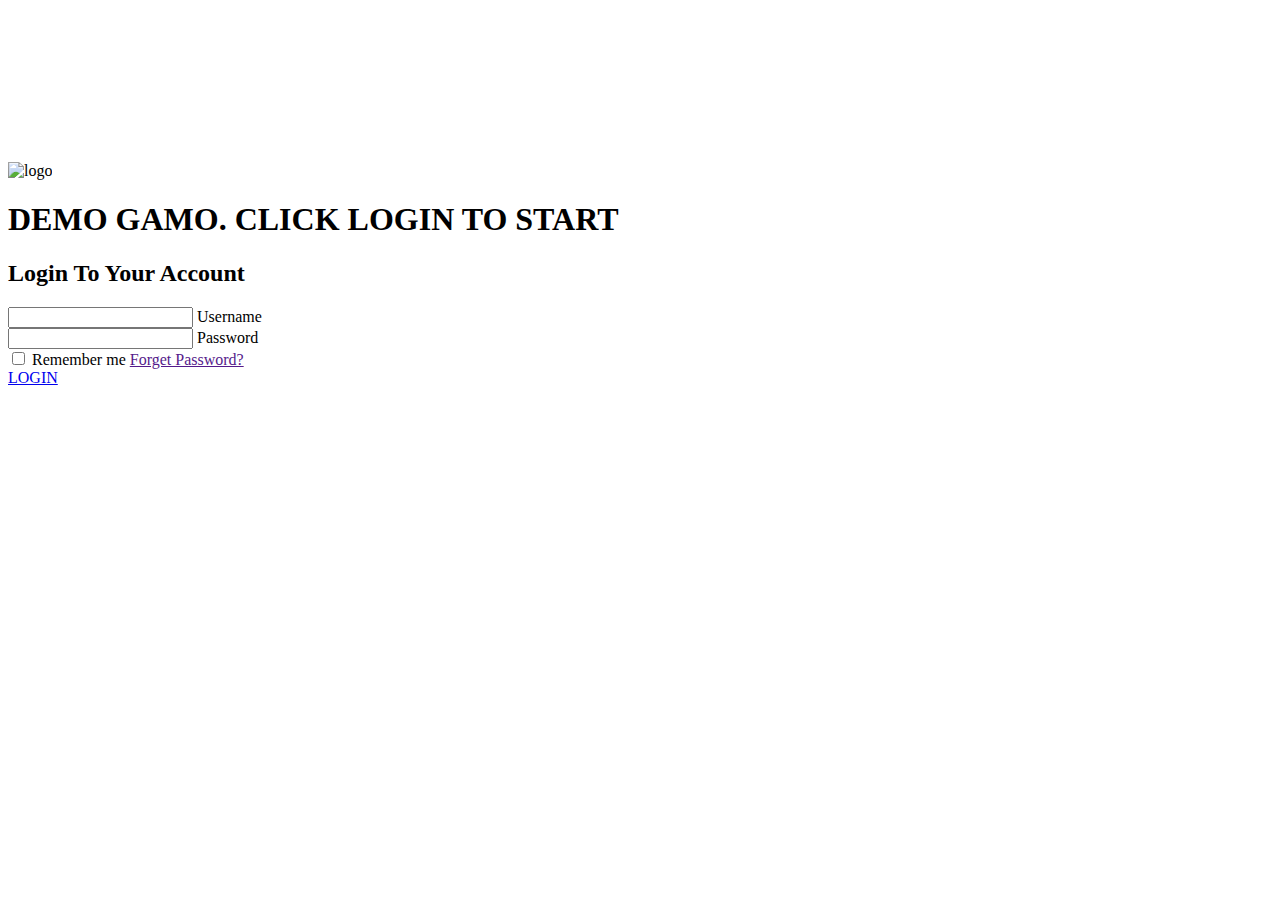
==== index.html @ 810c9fcd "ind" ====
<!DOCTYPE HTML>

<html>
	<head>
		<title>Login page</title>
		<meta charset="utf-8" />
		<meta name="viewport" content="width=device-width, initial-scale=1, user-scalable=no" />
		<meta name="description" content="" />
		<meta name="keywords" content="" />
		<link rel="stylesheet" href="./css/main.css" />
	</head>
	<body>

	
	<div id="login-wrapper">
		<video autoplay muted loop id="myVideo">
			<div class="overlay"></div>
			<source src="world-attack.mp4"  type="video/mp4">
			Your browser does not support HTML5 video.
		</video>
		
		<div class="login-page">
			

			<div class="div">
				<img class="top-logo" src="img/hacker_logo.png" alt="logo"></a>
			
				<h1>DEMO GAMO. CLICK LOGIN TO START</h1>
			</div>

	
			<div class="login-box">
				<h2>Login To Your Account</h2>
				<form>
					<div class="user-box">
					<input type="text" name="" required="">
					<label class="login-label">Username</label>
					</div>
					<div class="user-box">
					<input type="password" name="" required="">
					<label class="login-label">Password</label>
					</div>
	
					<div class="label-form">
						<input type="checkbox" name="" value="remember me" id="check-box">
						<label for="check-box">Remember me</label>

						<a href="" class="forget-pass">Forget Password?</a>
					</div>
					
					<div>
						<a href="country.html" class="main-loign-btn">
							<span></span>
							<span></span>
							<span></span>
							<span></span>
							LOGIN
						</a>
					</div>
					
					
				</form>
			</div><!-- login box -->


		
		</div><!-- login page -->
	</div>




	</body>
</html>
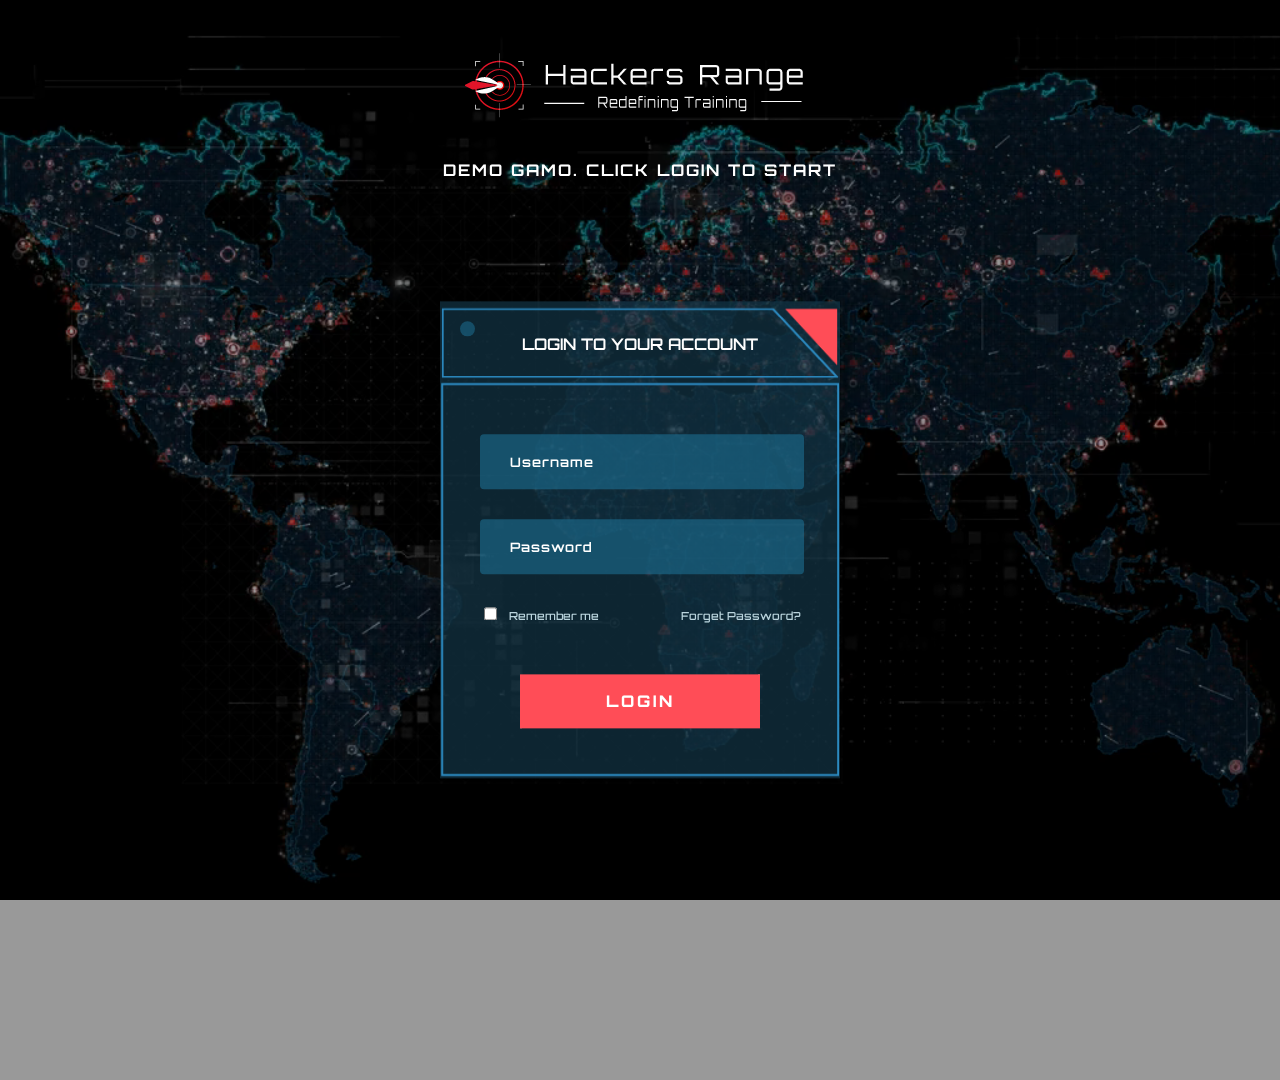
==== commit 4b9b10ad: "files" ====
--- a/index.html
+++ b/index.html
@@ -12,10 +12,10 @@
 	<body>
 
 	
-	<div id="login-wrapper">
+	<div id="login-wrapper" style="background-color:rgb(0,0,0, 0.4)">
 		<video autoplay muted loop id="myVideo">
 			<div class="overlay"></div>
-			<source src="world-attack.mp4"  type="video/mp4">
+			<source src="world_cyber_attack.mp4"  type="video/mp4">
 			Your browser does not support HTML5 video.
 		</video>
 		
--- a/css/main.css
+++ b/css/main.css
@@ -0,0 +1,3780 @@
+
+/* Import Google Font Orbitron*/
+@import url('https://fonts.googleapis.com/css2?family=Orbitron:wght@400;500;600;700;800;900&display=swap');
+
+
+/*
+	CSS File for Html Game
+*/
+
+
+	html, body {
+		min-height: 100%;
+		margin: 0;
+		padding: 0px;
+		width: 100%;
+		
+	
+	}
+
+
+	#wrapper{
+		width: 100%;
+		max-width: 100%;
+		padding: 0;
+		margin: 0;
+		background: linear-gradient( #133546, #00051a);
+
+		padding-top: 45px;
+	}
+
+	.box-container{
+		width: 90%;
+		display: block;
+		margin-left: auto;
+		margin-right: auto;
+		
+	}
+
+
+/* ======= PROFILE HEADER ==============  */
+
+	.top-profile-header{
+		display: flex;
+		flex-direction: row;
+		flex-wrap: wrap;
+		width: 100%;	
+		background: url(../img/profile-header-bck.png) no-repeat;
+		height: 200px;
+		background-size:100% 100%;
+		padding-top: 50px;
+	}
+
+	.columns-profile{
+		flex: 25%;
+	}
+
+	.profile-avatar{
+		background: url(../img/avatar-border.png) no-repeat;
+		width: 118px;
+		height: 118px;
+		display: block;
+		position: relative;
+		margin-left: auto;
+		margin-right: auto;
+	}
+
+	.profile-avatar .player_avatar{
+		left: 50%;
+		transform: translate(-50%,0);
+		position: absolute;
+		z-index: 999;
+		top: 25px;
+	}
+
+	.player-info-top .player_name{
+		font-size: 21px;
+		text-transform: uppercase;
+		color: #fff;
+		font-weight: 700;
+		letter-spacing: 1px;
+		font-family: 'Orbitron', sans-serif;
+		margin-bottom: 5px;
+	}
+
+	.player-info-top .player_organization{
+		font-size: 14px;
+		color: #fff;
+		font-weight: 600;
+		font-family: 'Orbitron', sans-serif;
+		margin-top: 0;
+		margin-bottom: 0;
+	}
+
+	.player-info-top .player_organization span{
+		font-size: 14px;
+		color: #8bacbb;
+		font-weight: 600;
+		font-family: 'Orbitron', sans-serif;
+	}
+
+	.skill-title{
+	font-size: 12px;
+	color: #b0d0de;
+	font-weight: 600;
+	font-family: 'Orbitron', sans-serif;
+	margin-top: 30px;
+	}
+
+
+	/* Progress Box Toward Skilled  */
+
+	.progress-box{
+	display:flex;
+	width:100%;
+
+	}
+
+	.progress-box .w-70{
+	width:70%;
+	position: relative;
+	}
+
+	.progress-box .w-30{
+	width:30%;
+	position: relative;
+	}
+
+
+	.progress-box .progress_level{
+
+	position: absolute;
+	right:0;
+	top: 0;
+	width: 100%;
+	height: 100%;
+	display: -webkit-box;
+	display: -webkit-flex;
+	display: -ms-flexbox;
+	display: flex;
+	z-index: 2;
+	max-width: 100%!important;
+	}
+
+	.progress_level span{
+	min-width: 4px;
+	height: 15px;
+	-webkit-transform: rotate(25deg);
+	-ms-transform: rotate(25deg);
+	transform: rotate(25deg);
+	background: #4a6370;
+	margin-right: 4px;
+	display: block;
+	}
+
+	.progress_level .red{
+	min-width: 4px;
+	height: 15px;
+	-webkit-transform: rotate(25deg);
+	-ms-transform: rotate(25deg);
+	transform: rotate(25deg);
+	background: #ff4d57;
+	margin-right: 4px;
+	display: block;
+	}
+
+	.number_toward_skill{
+	font-size: 18px;
+	color:#ff4d57;
+	font-weight: 700;
+	font-family: 'Orbitron', sans-serif;
+	margin-top:-4px;
+	display: block;
+	}
+
+
+	.progress_level .blue{
+	min-width: 4px;
+	height: 15px;
+	-webkit-transform: rotate(25deg);
+	-ms-transform: rotate(25deg);
+	transform: rotate(25deg);
+	background: #00c6ff;
+	margin-right: 4px;
+	display: block;
+	}
+
+	.number_game_skill{
+	font-size: 18px;
+	color:	#00c6ff;
+	font-weight: 700;
+	font-family: 'Orbitron', sans-serif;
+	margin-top:-4px;
+	display: block;
+	}
+
+
+
+	/* ========= HOME DASHBOARD ========  */
+
+
+	.main-dashboard{
+	display: flex;
+	width: 100%;
+	}
+
+	.left-sidebar{
+	flex: 25%;
+	}
+
+
+
+
+	/* Left Dashboard Sidebar */
+
+	.overview{
+	display: block;
+	float: left;
+	padding-left: 15px;
+	animation: 1.5s ease-out 0s 1 slideInFromLeft;
+	}
+
+	@keyframes slideInFromLeft {
+		0% {
+		  transform: translateX(-100%);
+		}
+		100% {
+		  transform: translateX(0);
+		}
+	}
+
+	.overview .play-btn-video{
+	display: block;
+	margin-bottom: 20px;
+	transition: all .2s ease-in-out;
+	}
+
+	.overview .play-btn-video:hover{
+		transform: scale(1.1);
+	}
+
+	.overview li{
+	background: url(../img/overview-background.png) no-repeat;
+	width: 203px;
+	height: 170px;
+	display: block;
+	position: relative;
+	margin-bottom: 20px;
+	}
+
+	.overview li .o-title{
+	font-size: 15px;
+    color: #e1f6ff;
+    font-weight: 700;
+    font-family: 'Orbitron', sans-serif;
+    margin-top: 1px;
+    display: block;
+    width: 100%;
+    text-align: center;
+    padding-top: 10px;
+	
+	}
+
+	
+
+	.overview li .box-icon{
+	display:block;
+	margin-left: auto; 
+	margin-right: auto;
+	margin-top: 30px;
+	}
+
+	.overview li .level-progress{
+	display:block;
+	margin-left: auto; 
+	margin-right: auto;
+	text-align: center;
+	font-size: 16px;
+	color: #fff;
+	font-weight: 700;
+	font-family: 'Orbitron', sans-serif;
+	text-transform: uppercase;
+	}
+
+	.overview li .score_progress, .overview li .level_progress, .overview li .total_time, .level_progress, .overview li .total_tasks {
+	display:block;
+	margin-left: auto; 
+	margin-right: auto;
+	text-align: center;
+	font-size: 16px;
+	color: #fff;
+	font-weight: 700;
+	font-family: 'Orbitron', sans-serif;
+	text-transform: uppercase;
+	margin-top: 10px;
+	}
+
+	
+
+
+	/* Play Open Video in modal */
+
+	#closer_videopopup {
+	position: absolute;
+	display: table-cell;
+	right: 2%;
+	top: 2%;
+	font-size: 32px;
+	text-align: center;
+	vertical-align: middle;
+	padding: auto;
+	cursor: default;
+	background: none;
+	border: none;
+	color: #ffffff;
+	z-index: 100004;
+	}
+
+	#opct {
+	position: fixed;
+	z-index: 100000;
+	width: 100%;
+	height: 100%;
+	top: 0;
+	left: 0;
+	bottom: 0;
+	right: 0;
+	filter: alpha(opacity=90);
+	-moz-opacity: 0.90;
+	opacity: 0.9;
+	}
+
+	#videCont {
+	position: relative;
+	padding-bottom: 56.25%;
+	padding-top: 25px;
+	height: 0;
+	margin: auto;
+	max-width: 720px;
+	height: 0;
+	height: auto !important;
+	}
+
+	video {
+	position: absolute;
+	top: 15%;
+	left: 0;
+	width: 100%;
+	opacity: 1 !important;
+	}
+
+	#video1 {
+	cursor: pointer;
+	cursor: hand;
+	}
+
+	/* Game Overview Dashboard */
+
+	.home-board{
+		flex: 75%;
+		
+		background-repeat: no-repeat;
+		background-position: bottom right;
+	
+		animation: changeBg 4s infinite;
+	}
+
+	@keyframes changeBg{
+		0%,100%  {	background: url(../img/city-low-oppacity.png) no-repeat bottom right;}
+		25% {	background: url(../img/city-4.png) no-repeat bottom right;}
+		50% {background: url(../img/city-low-oppacity.png) no-repeat bottom right;}
+		75% {ackground: url(../img/city-4.png) no-repeat bottom right;}
+	 }
+
+
+	.game-text{
+		padding-top: 40px;
+		width: 45%;
+		display: block;
+		
+	
+	}
+
+	.g-title{
+	display:block;
+	margin-left: auto; 
+	margin-right: auto;
+	text-align: center;
+	font-size: 25px;
+	color: #2c8ac0;
+	font-weight: 800;
+	font-family: 'Orbitron', sans-serif;
+	text-transform: uppercase;
+	margin-bottom: 20px;
+	margin-top: 0;
+	}
+
+	.game-text p{
+	font-size: 16px;
+	color: #b0d0de;
+	font-weight: 600;
+	font-family: 'Orbitron', sans-serif;
+	line-height: 26px;
+
+	}
+	
+	.border-text{
+	display: block;
+	margin-left: auto;
+	margin-right: auto;
+	margin-bottom: 60px;
+	width: 100%;
+	}
+
+
+	.play-game-btn{
+	display: block;
+	margin-left: auto;
+	margin-right: auto;
+	margin-top: 80px;
+	width: 325px;
+	height: 90px;
+	text-align: center;
+	font-size: 17px;
+	color: #fff;
+	font-weight: 800;
+	font-family: 'Orbitron', sans-serif;
+	text-decoration: none;
+	text-transform: uppercase;
+	background: url(../img/play-game-button.png) no-repeat;
+	padding-top: 32px;
+	}
+
+	.play-game-btn span{
+	text-align: center;
+	font-size: 19px;
+	color: #fff;
+	font-weight: 800;
+	font-family: 'Orbitron', sans-serif;
+	text-decoration: none;
+	text-transform: uppercase;
+
+	}
+
+
+
+	/*==================== GAME DASHBOARD ======================= */
+
+
+	#game-playground{
+	width: 100%;
+	max-width: 100%;
+	padding: 0;
+	margin: 0;
+	background-color: #02121a;
+	padding-top: 45px;
+	display: block;
+	float: left;
+	padding-bottom: 100px;
+
+	background-size: cover;
+	animation: changeGame 15s infinite;
+	}
+
+
+	@keyframes changeGame{
+		0%,100%  {background: url(../img/city-grid.png) no-repeat bottom center;}
+		25% {	background: url(../img/city-grid.png) no-repeat bottom center;}
+		50% {background: url(../img/city-grid-attack-2.png) no-repeat bottom center;}
+		75% {ackground: url(../img/city-grid.png) no-repeat bottom right;}
+	 }
+
+
+
+	.g-container {
+	width: 90%;
+	display: block;
+	margin-left: auto;
+	margin-right: auto;
+	}
+
+
+	
+	/* Game Top Header Information */
+
+
+	.game_header{
+	display: block;
+	width: 100%;
+	}
+
+	.block_headline{
+	display: block;
+	margin-left: auto;
+	margin-right: auto;
+	width: 55%;
+	}
+
+	.game_top_name{
+	text-align: center;
+	font-size: 22px;
+	color: #bcd8e2;
+	font-weight: 800;
+	font-family: 'Orbitron', sans-serif;
+	text-decoration: none;
+	text-transform: uppercase;
+	margin-bottom: 15px;
+	position: relative;
+	width: 100%;
+
+	}
+
+	.game_top_name .i-1{
+	position:absolute;
+	left: 0;
+	top: 8px;
+	
+	}
+
+	.game_top_name .i-2{
+	position:absolute;
+	right:0;
+	top: 8px;
+	}
+
+	.block_small_info{
+	display: block;
+	margin-left: auto;
+	margin-right: auto;
+	width: 300px;
+	}
+
+	.g-team{
+	text-align: center;
+	font-size: 15px;
+	color: #29a9e1;
+	font-weight: 700;
+	font-family: 'Orbitron', sans-serif;
+	display: block;
+	float: left;
+	margin-right: 30px;
+	margin-top: 0;
+
+	}
+
+	.g-team img{
+	display: block;
+	float: left;
+	margin-top: 3px;
+	margin-right: 10px;
+	}
+
+
+	.g-level{
+	text-align: center;
+	font-size: 15px;
+	color: #17b706;
+	font-weight: 700;
+	font-family: 'Orbitron', sans-serif;
+	display: block;
+	float: left;
+	margin-top: 0;
+
+	}
+
+	.g-level img{
+	display: block;
+	float: left;
+	margin-top: 3px;
+	margin-right: 10px;
+	}
+
+
+	/* ========== GAME QUIZ DESIGN ================ */
+
+		.inner-game{
+		display: block;
+		margin-top: 140px;
+		width: 100%;
+		}
+
+		.sidebar_summary{
+		display: block;
+		float: left;
+		width: 25%;
+		
+		margin-left: 40px;
+		padding-right: 30px;
+		padding-left: 30px;
+		padding-top: 50px;
+		height: 610px;
+		background: rgba(18, 52, 70, 0.4) url(../img/info-frame.png) no-repeat;
+		background-size: 100% 100%;
+
+		}
+
+		/* Left Info Sidebar - Info Summary Option */
+
+		.box_info_top{
+		width:100%;
+		display: block;
+		float:left;
+		margin-top: 40px;
+		border-bottom: 1px dotted #00c6ff;
+		padding-bottom: 20px;
+
+		}
+
+		.go-info{
+		text-align: left;
+		font-size: 16px;
+		color: #c0d9e2;
+		font-weight: 700;
+		font-family: 'Orbitron', sans-serif;
+		text-decoration: none;
+		display: block;
+		float: left;
+		}
+
+		.go-info span{
+		text-align: left;
+		font-size: 16px;
+		color: #c0d9e2;
+		font-weight: 600;
+		font-family: 'Orbitron', sans-serif;
+		text-decoration: none;
+		margin-top: 15px;
+		display: block;
+		float: left;
+		}
+
+		.go-info img{
+		display: block;
+		float: left;
+		margin-right: 25px;
+		}
+
+
+		
+		/* Left Info Sidebar - Time Option */
+
+		.box_info_time{
+		width:100%;
+		display: block;
+		float:left;
+		margin-top: 20px;
+		border-bottom: 1px dotted #00c6ff;
+		padding-bottom: 20px;
+		}	
+
+
+		.box_info_time p{
+		text-align: left;
+		font-size: 14px;
+		color: #c0d9e2;
+		font-weight: 600;
+		font-family: 'Orbitron', sans-serif;
+		text-decoration: none;
+		display: block;
+		float: left;
+		padding-left: 10px;	
+		width: 100%;
+		}
+
+		#timer{
+		text-align: left;
+		font-size: 25px;
+		color: #1da00a;
+		font-weight: 800;
+		font-family: 'Orbitron', sans-serif;
+		text-decoration: none;
+		display: block;
+		float: left;
+		padding-left: 10px;	
+		width: 100%;
+		}
+
+		
+
+		/* Left Info Sidebar - Clue Option */
+
+		.box_info_clue{
+		width:100%;
+		display: block;
+		float:left;
+		margin-top: 20px;
+		border-bottom: 1px dotted #00c6ff;
+		padding-bottom: 20px;
+		}
+
+		.box_info_clue .c-ls{
+		display: block;
+		float:left;
+		width: 48%;
+		}
+
+		.box_info_clue .c-ls p{
+		text-align: left;
+		font-size: 14px;
+		color: #c0d9e2;
+		font-weight: 600;
+		font-family: 'Orbitron', sans-serif;
+		text-decoration: none;
+		display: block;
+		float: left;
+		padding-left: 10px;	
+		width: 100%;
+		}
+
+		.box_info_clue .open-clue-popup{
+		display: block;
+		float: left;
+		} 
+
+
+		.box_info_clue .open-clue-popup img{
+		display: block;
+		float: left;
+		margin-left: 15px;
+		}
+
+
+		.box_info_clue .c-rs{
+		display: block;
+		float:left;
+		width: 48%;
+		}
+
+		.box_info_clue .c-rs p{
+		text-align: left;
+		font-size: 14px;
+		color: #c0d9e2;
+		font-weight: 600;
+		font-family: 'Orbitron', sans-serif;
+		text-decoration: none;
+		display: block;
+		float: left;
+
+		width: 100%;
+		}
+
+
+		.box_info_clue .c-rs .taken_clues{
+			text-align: left;
+			font-size: 20px;
+			color: #bcd4dd;
+			font-weight: 800;
+			font-family: 'Orbitron', sans-serif;
+			text-decoration: none;
+			display: block;
+			float: left;
+			width: 100%;	
+		}
+		
+		/* Game/Quiz Dashboard with q/a */
+
+		.quizArea{
+		width: 95%;
+		margin:  auto;
+		padding:40px;
+		position: relative;
+		text-align: center;
+		float:left;
+		animation: 3s ease-out 0s 1 FadeIn;
+		}
+
+
+		@keyframes FadeIn {
+			0% {
+			  opacity:0;
+			}
+			100% {
+			  opacity:1;
+			}
+		}
+
+		.mc_quiz{
+		text-align: center;
+		font-size: 22px;
+		color: #29abe2;
+		font-weight: 800;
+		font-family: 'Orbitron', sans-serif;
+		text-decoration: none;
+		text-transform: uppercase;
+		margin-bottom: 15px;
+		position: relative;
+		width: 100%;
+		}
+
+		.g-txt-border{
+			display: block;
+			margin-left: auto;
+			margin-right: auto;
+			width: 90%;
+		}
+
+	
+		  
+		  .multipleChoiceQues{
+			width: 60%;
+			margin: auto;
+			padding: 40px 40px 80px 40px;
+			background:rgba(18, 52, 70, 0.4) url(../img/quiz-2.png) no-repeat;
+			background-size: 100% 100%;
+			float: left;
+			animation: animated-border 1.5s infinite;
+			 
+		  }
+		 
+		  @keyframes animated-border {
+			0% {
+				box-shadow: 0 0 0 0 rgba(255,255,255,0);
+				
+			}
+			100% {
+				box-shadow: 0 0 0 10px rgba(41, 171, 226, 0.20);
+			}
+		  }
+		 
+		  .quizBox
+		  {
+			  width:90%;
+			  margin: auto;
+			  margin-top: 30px;
+		  
+		  }
+		  
+		  .question{
+			  text-align: center;
+	
+			margin-top: 50px;
+		  }
+	
+		  .question h1{
+	
+			text-align:center;
+			font-size: 15px;
+			color: #bad4dd;
+			font-weight: 700;
+			font-family: 'Orbitron', sans-serif;
+			text-decoration: none;
+			text-transform: uppercase;
+			margin-bottom: 15px;
+			position: relative;
+			width: 100%;
+		  }
+		  
+		  .buttonArea
+		  {
+			 
+			  height: 4.5em;
+		  }
+		  
+		  button {
+			height: 4em;
+			width: 130px;
+			padding: 1.5em auto;
+			margin: 1em auto;
+			background-color: #f1f2ec;
+			border: none;
+			border-radius: 3px;
+			color: #7aa4a9;
+			text-transform: uppercase;
+			font-family: 'Orbitron', sans-serif;	  
+		  }
+
+
+		  .buttonArea #next{
+			height: 4em;
+			width:350px;
+			padding: 1.5em auto;
+			margin: 1em auto;
+			background-color:#f1f2ec;
+			border: none;
+			border-radius: 3px;
+
+			text-transform: uppercase;
+			transition: all 0.2s cubic-bezier(.4,0,.2,1); 
+			
+			margin-left: auto;
+			margin-right: auto;
+			font-size: 16px;
+			color: #00c6ff;
+			font-weight: 700;
+			font-family: 'Orbitron', sans-serif;
+			text-decoration: none;
+			text-transform: uppercase;
+			background: url(../img/confirm-button.png) no-repeat, transparent;
+   			 background-size: 100%;
+		  }
+
+
+		  .buttonArea #submit{
+			height: 4em;
+			width:350px;
+			padding: 1.5em auto;
+			margin: 1em auto;
+			background-color:#f1f2ec;
+			border: none;
+			border-radius: 3px;
+
+			text-transform: uppercase;
+			transition: all 0.2s cubic-bezier(.4,0,.2,1); 
+			
+			margin-left: auto;
+			margin-right: auto;
+			font-size: 16px;
+			color: #00c6ff;
+			font-weight: 700;
+			font-family: 'Orbitron', sans-serif;
+			text-decoration: none;
+			text-transform: uppercase;
+			background: url(../img/confirm-button.png) no-repeat, transparent;
+   			 background-size: 100%;
+		  }
+
+
+			
+			/* button{
+					height: 4em;
+					width:350px;
+					padding: 1.5em auto;
+					margin: 1em auto;
+					background-color:#f1f2ec;
+					border: none;
+					border-radius: 3px;
+
+					text-transform: uppercase;
+					transition: all 0.2s cubic-bezier(.4,0,.2,1); 
+					
+					margin-left: auto;
+					margin-right: auto;
+					font-size: 16px;
+					color: #00c6ff;
+					font-weight: 700;
+					font-family: 'Orbitron', sans-serif;
+					text-decoration: none;
+					text-transform: uppercase;
+					background: url(../img/confirm-button.png) no-repeat, transparent;
+					background-size: 100%;
+				}
+		*/
+		 
+		
+
+		
+		  #next:hover{
+			
+			cursor: pointer;
+		  }
+		  
+		  
+		  .viewanswer,
+		  .viewchart,
+		  .replay{
+			  width: 30%;
+		  }
+		  
+		  .backBtn{
+			  width:150px;
+			  height: 2em;
+			  font-size: 0.8em;
+			  margin-left: 70%;
+			  font-size: 14px;
+			color: #fff;
+			font-weight: 600;
+			font-family: 'Orbitron', sans-serif;
+			text-decoration: none;
+			text-transform: uppercase;
+			background-color: #2c8ac0;
+		  }
+		  #next:active,
+		  #submit:active,
+		  .viewanswer:active,
+		  .viewchart:active,
+		  .backBtn:active,
+		  .replay:active  {
+			letter-spacing: 0.3em;
+		  }
+		  
+		  .resultArea{
+			  display: none;
+			  width:90%;
+			  margin: auto;
+			  background: rgba(18, 52, 70) url(../img/quiz-2.png) no-repeat;
+   			 background-size: 100% 100%;
+			  padding: 10px;
+			  z-index: 999;
+			  position: absolute;
+			
+			  
+		  }
+
+		  .chart-wrapper{
+			width: 100%;
+			display: block;
+		  }
+
+		  .img-result{
+			display: block;
+			float: left;
+			width: 48%;
+		  }
+
+		  .img-result img{
+			display: block;
+			margin-left: auto;
+			margin-right: auto;
+			margin-top: 80px;
+		  }
+		  
+		  .chartBox{
+			  width: 60%;
+			  margin:auto;
+		  }
+		  
+		  .resultPage1{
+			  
+			  text-align: center;
+			  
+		  }
+		  .resultBox h1{
+			  
+		  }
+		  
+		  .briefchart
+		  {
+			text-align: center;
+			width: 50%;
+			display: block;
+			float: left;
+		  }
+		  
+		  .resultBtns{
+			  width: 60%;
+			  margin: auto;
+			  text-align:center;
+		  }
+
+
+		  .resultBtns .viewanswer{
+			text-align: center;
+			font-size: 12px;
+			color: #c0d9e2;
+			font-weight: 600;
+			font-family: 'Orbitron', sans-serif;
+			text-decoration: none;
+			display: block;
+			float: left;
+			padding-left: 10px;
+			width: 100%;
+    		background: transparent;
+		  }
+		  
+		  .resultPage2,
+		  .resultPage3
+		  {
+			  display: none;
+			  text-align: center;
+		  }
+		  
+		  .allAnswerBox{
+			  width: 100%;
+			  margin: 0;
+			  position: relative;
+		  }
+		  
+		  ._resultboard{
+			position: relative;
+			display: inline-block;
+			width: 25%;
+			padding: 2%;
+			height: 150px;
+			vertical-align: top;
+			border-bottom: 0.6px solid rgba(255,255,255,0.2);
+			text-align: left;
+			margin-bottom: 4px;
+			  
+		  }
+		  
+		  ._resultboard:nth-child(even){
+			  
+			  
+			  margin-left: 5px;
+			 
+		  }
+		  ._resultboard:nth-last-child(2),
+		  ._resultboard:nth-last-child(1){
+			  border-bottom: 0px;
+		  }
+		  
+		  ._header{
+			  font-weight: bold;
+			  margin-bottom: 8px;
+			  text-align: left;
+			font-size: 12px;
+			color: #dcecf4;
+			font-weight: 600;
+			font-family: 'Orbitron', sans-serif;
+			text-decoration: none;
+			 
+		  }
+		  
+		  ._yourans,
+		  ._correct{
+			  margin-bottom: 8px;
+			  position: relative;
+			  line-height: 2;
+			  padding: 5px; 
+		  }
+		  ._correct{
+			  background:rgba(17, 126, 210, 0.6);
+			  font-size: 13px;
+			color: #fff;
+			font-weight: 700;
+			font-family: 'Orbitron', sans-serif;
+			padding-left: 20px;
+		  }
+		 
+		  .h-correct{
+			  background: #25c810;
+			  font-size: 13px;
+			  color: #fff;
+			  font-weight: 700;
+			  font-family: 'Orbitron', sans-serif;
+			  padding-left: 20px;
+		  }
+
+		  .h-correct:after {
+			line-height: 1.4;
+			position: absolute;
+			z-index: 499;
+			font-family: 'FontAwesome';
+			content: url(../img/rounded-check.png);
+			
+			width: 24px;height: 24px;
+			bottom: 7px;
+			right: 7px;
+			font-size: 1.9em;
+			color: #2dceb1;
+		  }
+		  
+		 
+		 
+		  
+		  ._correct:after {
+			line-height: 1.4;
+			position: absolute;
+			z-index: 499;
+			font-family: 'FontAwesome';
+			content: url(../img/ok-white.png);
+			
+			width: 24px;height: 24px;
+			bottom: 7px;
+			right: 7px;
+			font-size: 1.9em;
+			color: #2dceb1;
+		  }
+		  .h-incorrect{
+			
+			  
+			  background:rgba(237, 22, 22, 0.6);
+			
+			  font-size: 13px;
+			  color: #fff;
+			  font-weight: 700;
+			  font-family: 'Orbitron', sans-serif;
+			  padding-left: 20px;
+		  }
+		  .h-incorrect:after {
+			line-height: 1.4;
+			position: absolute;
+			z-index: 499;
+			font-family: 'FontAwesome';
+			content: url(../img/wrong.png);
+			bottom: 7px;
+			right: 7px;
+			font-size: 1.9em;
+			color: #ff383e;
+			width: 24px;height: 24px;
+		  }
+		  
+		 
+
+		  .resultPage3 h1{
+			text-align: center;
+			font-size: 22px;
+			color: #fff;
+			font-weight: 800;
+			font-family: 'Orbitron', sans-serif;
+			text-decoration: none;
+			text-transform: uppercase;
+			margin-bottom: 15px;
+			position: relative;
+			width: 100%;
+		  }
+
+		  .resultPage2 h1{
+			text-align: center;
+			font-size: 22px;
+			color: #fff;
+			font-weight: 800;
+			font-family: 'Orbitron', sans-serif;
+			text-decoration: none;
+			text-transform: uppercase;
+			margin-bottom: 15px;
+			position: relative;
+			width: 100%;
+		  }
+
+
+		  .resultBox h1{
+			text-align: center;
+			font-size: 22px;
+			color: #2c8ac0;
+			font-weight: 800;
+			font-family: 'Orbitron', sans-serif;
+			text-decoration: none;
+			text-transform: uppercase;
+			margin-bottom: 0px;
+			margin-top: 50px;
+			position: relative;
+			width: 100%;
+		
+		  }
+
+		  .resultBox p{
+			text-align: left;
+			font-size: 15px;
+			color: #c4e4e8;
+			font-weight: 500;
+			font-family: 'Orbitron', sans-serif;
+			text-decoration: none;
+			
+			margin-bottom: 90px;
+			margin-top: 30px;
+			width: 62%;
+			display: block;
+			margin-left: auto;
+			margin-right: auto;
+		
+		  }
+		  
+		  .my-progress {
+			position: relative;
+			display: block;
+			margin: 3rem auto 0rem;
+			width: 100%;
+			max-width: 950px;
+		  }
+		  
+		  progress {
+			display: block;
+			position: relative;
+			top: -0.5px;
+			  left: 5px;
+			-webkit-appearance: none;
+			-moz-appearance: none;
+				 appearance: none;
+			background: #f1f2ec ;
+			width: 100%;
+			height: 2.5px;
+			background: none;
+			-webkit-transition: 1s;
+			transition: 1s;
+			will-change: contents;
+		  }
+		  progress::-webkit-progress-bar {
+			background: rgba(41, 171, 226, 0.20)
+		  }
+		  progress::-webkit-progress-value {
+			background-color:#29abe2;
+			-webkit-transition: all 0.5s ease-in-out;
+			transition: all 0.5s ease-in-out;
+		  }
+		  
+		  .my-progress-indicator {
+			position: absolute;
+			top: -6px;
+			left: 0;
+			display: inline-block;
+			width: 5px;
+			height: 5px;
+			background: rgba(18, 52, 70, 0.7);
+			border: 3px solid #0f4b69;
+			border-radius: 50%;
+			-webkit-transition: all .2s ease-in-out;
+			transition: all .2s ease-in-out;
+			-webkit-transition-delay: .3s;
+					transition-delay: .3s;
+			will-change: transform;
+		  }
+		  .my-progress-indicator.progress_1 {
+			left: 0;
+		  }
+		  .my-progress-indicator.progress_2 {
+			left: 9%;
+		  }
+		  .my-progress-indicator.progress_3 {
+			left: 18%;
+		  }
+		  .my-progress-indicator.progress_4{
+			left: 27%;
+		  }
+		  .my-progress-indicator.progress_5 {
+			left: 36%;
+		  }
+		  .my-progress-indicator.progress_6 {
+			left: 45%;
+		  }
+		  .my-progress-indicator.progress_7 {
+			left: 54%;
+		  }
+		  .my-progress-indicator.progress_8 {
+			left: 63%;
+		  }
+		  .my-progress-indicator.progress_9 {
+			left: 72%;
+		  }
+		  .my-progress-indicator.progress_10 {
+			left: 81%;
+		  }
+		  .my-progress-indicator.progress_11 {
+			left: 90%;
+		  }
+		  .my-progress-indicator.progress_12 {
+			left: 100%;
+		  }
+		  .my-progress-indicator.active {
+			-webkit-animation: bounce .5s forwards;
+					animation: bounce .5s forwards;
+			-webkit-animation-delay: .5s;
+					animation-delay: .5s;
+			border-color: #157fb1;
+			background-color: #29abe2;
+		   
+		  }
+		  
+		  .animation-container {
+			position: relative;
+			width: 100%;
+			-webkit-transition: .3s;
+			transition: .3s;
+			will-change: padding;
+			overflow: hidden;
+		  }
+		  
+		  .form-step {
+			position: absolute;
+			-webkit-transition: 1s ease-in-out;
+			transition: 1s ease-in-out;
+			-webkit-transition-timing-function: ease-in-out;
+					transition-timing-function: ease-in-out;
+			will-change: transform, opacity;
+		  }
+		  
+		  .form-step.leaving {
+			-webkit-animation: left-and-out .5s forwards;
+					animation: left-and-out .5s forwards;
+		  }
+		  
+		  .form-step.waiting {
+			-webkit-transform: translateX(400px);
+					transform: translateX(400px);
+		  }
+		  
+		  .form-step.coming {
+			-webkit-animation: right-and-in .5s forwards;
+					animation: right-and-in .5s forwards;
+		  }
+		  
+		  @-webkit-keyframes left-and-out {
+			100% {
+			  opacity: 0;
+			  -webkit-transform: translateX(-400px);
+					  transform: translateX(-400px);
+			}
+		  }
+		  
+		  @keyframes left-and-out {
+			100% {
+			  opacity: 0;
+			  -webkit-transform: translateX(-400px);
+					  transform: translateX(-400px);
+			}
+		  }
+		  @-webkit-keyframes right-and-in {
+			100% {
+			  opacity: 1;
+			  -webkit-transform: translateX(0);
+					  transform: translateX(0);
+			}
+		  }
+		  @keyframes right-and-in {
+			100% {
+			  opacity: 1;
+			  -webkit-transform: translateX(0);
+					  transform: translateX(0);
+			}
+		  }
+		  @-webkit-keyframes bounce {
+			50% {
+			  -webkit-transform: scale(1.5);
+					  transform: scale(1.5);
+			}
+			100% {
+			  -webkit-transform: scale(1);
+					  transform: scale(1);
+			}
+		  }
+		  @keyframes bounce {
+			50% {
+			  -webkit-transform: scale(1.5);
+					  transform: scale(1.5);
+			}
+			100% {
+			  -webkit-transform: scale(1);
+					  transform: scale(1);
+			}
+		  }
+		  .sr-only {
+			position: absolute;
+			width: 1px;
+			height: 1px;
+			padding: 0;
+			margin: -1px;
+			overflow: hidden;
+			clip: rect(0, 0, 0, 0);
+			border: 0;
+		  }
+		  
+		  .hidden {
+			display: none;
+		  }
+		  
+		  
+		  #optionList{
+			list-style-type: none;
+			width: 100%;
+			padding-left: 0;
+			margin: auto;
+			text-align: left;
+			margin-top: 50px;
+			margin-bottom: 50px;
+			text-align: center;
+		  }
+		  
+		  #optionList li {
+			position: relative;
+			padding: 10px;
+			height: 30px;
+			display: inline-block;
+			width: 37%;
+			height: 30px;
+			margin-bottom: 20px;
+			margin-left: 20px;
+			font-size: 15px;
+			color: #bad4dd;
+			font-weight: 700;
+			font-family: 'Orbitron', sans-serif;
+			text-decoration: none;
+			text-align: center;
+			background: rgba(41, 171, 226, 0.30) url(../img/bracket.png) no-repeat;
+		
+			background-size: 100% 100%;
+			padding-top: 15px;
+
+		  }
+		  
+		  label{
+			  color: #fff;
+		  }
+		 
+		  label:before {
+			  content: "";
+			  width: 15px;
+			  height: 15px;
+			  background: rgba(41, 171, 226, 0.3);
+			  position: absolute;
+			  left: 20px;
+				  top:20px;
+			  box-sizing: border-box;
+			  border-radius: 50%;
+		  }
+
+
+		  #optionList li input{
+		
+		  }
+		  
+		  input[type="radio"] {
+			  opacity: 0;
+			  -webkit-appearance: none;
+			  display: inline-block;
+			  vertical-align: middle;
+			  z-index: 100;
+			  margin: 0;
+			  padding: 0;
+			width: 100%;
+			  height: 30px;
+			  position: absolute;
+			  left: 0;
+			  top: calc(50% - 15px);
+			  cursor: pointer;
+		  }
+		  
+		  .bullet {
+			  position: relative;
+			  width: 21px;
+			  height: 21px;
+			  left: 12px;
+			  top: 12px;
+			  border: 5px solid #fff ;
+			  opacity: 0;
+			  border-radius: 50%;
+		  }
+		  
+		  input[type="radio"]:checked ~ .bullet {
+			  position:absolute;
+			  opacity: 1;
+			  animation-name: explode;
+			  animation-duration: 0.350s;
+		  }
+		  
+		  .line {
+			  position: absolute;
+			  width: 10px;
+			  height: 2px;
+			  background-color: #fff ;
+			  opacity:0;
+		  }
+		  
+		  .line.zero {
+			  left: 11px;
+			  top: -21px;
+			  transform: translateY(20px);
+			  width: 2px;
+			  height: 10px;
+		  }
+		  
+		  .line.one {
+			  right: -7px;
+			  top: -11px;
+			  transform: rotate(-55deg) translate(-9px);
+		  }
+		  
+		  .line.two {
+			  right: -20px;
+			  top: 11px;
+			  transform: translate(-9px);
+		  }
+		  
+		  .line.three {
+			  right: -8px;
+			  top: 35px;
+			  transform: rotate(55deg) translate(-9px);
+		  }
+		  
+		  .line.four {
+			  left: -8px;
+			  top: -11px;
+			  transform: rotate(55deg) translate(9px);
+		  }
+		  
+		  .line.five {
+			  left: -20px;
+			  top: 11px;
+			  transform: translate(9px);
+		  }
+		  
+		  .line.six {
+			  left: -8px;
+			  top: 35px;
+			  transform: rotate(-55deg) translate(9px);
+		  }
+		  
+		  .line.seven {
+			  left: 11px;
+			  bottom: -21px;
+			  transform: translateY(-20px);
+			  width: 2px;
+			  height: 10px;
+		  }
+		  
+		  input[type="radio"]:checked ~ .bullet .line.zero{
+			  animation-name:drop-zero;
+			  animation-delay: 0.100s;
+			  animation-duration: 0.9s;
+			  animation-fill-mode: forwards;
+		  }
+		  
+		  input[type="radio"]:checked ~ .bullet .line.one{
+			  animation-name:drop-one;
+			  animation-delay: 0.100s;
+			  animation-duration: 0.9s;
+			  animation-fill-mode: forwards;
+		  }
+		  
+		  input[type="radio"]:checked ~ .bullet .line.two{
+			  animation-name:drop-two;
+			  animation-delay: 0.100s;
+			  animation-duration: 0.9s;
+			  animation-fill-mode: forwards;
+		  }
+		  
+		  input[type="radio"]:checked ~ .bullet .line.three{
+			  animation-name:drop-three;
+			  animation-delay: 0.100s;
+			  animation-duration: 0.9s;
+			  animation-fill-mode: forwards;
+		  }
+		  
+		  input[type="radio"]:checked ~ .bullet .line.four{
+			  animation-name:drop-four;
+			  animation-delay: 0.100s;
+			  animation-duration: 0.9s;
+			  animation-fill-mode: forwards;
+		  }
+		  
+		  input[type="radio"]:checked ~ .bullet .line.five{
+			  animation-name:drop-five;
+			  animation-delay: 0.100s;
+			  animation-duration: 0.9s;
+			  animation-fill-mode: forwards;
+		  }
+		  
+		  input[type="radio"]:checked ~ .bullet .line.six{
+			  animation-name:drop-six;
+			  animation-delay: 0.100s;
+			  animation-duration: 0.9s;
+			  animation-fill-mode: forwards;
+		  }
+		  
+		  input[type="radio"]:checked ~ .bullet .line.seven{
+			  animation-name:drop-seven;
+			  animation-delay: 0.100s;
+			  animation-duration: 0.9s;
+			  animation-fill-mode: forwards;
+		  }
+		  
+		  @keyframes explode {
+			  0%{
+				  opacity: 0;
+				  transform: scale(10);
+			  }
+			  60%{
+				  opacity: 1;
+				  transform: scale(0.5);
+			  }
+			  100%{
+				  opacity: 1;
+				  transform: scale(1);
+			  }
+		  }
+		  
+		  @keyframes drop-zero {
+			  0% {
+				  opacity: 0;
+				  transform: translateY(20px);
+				  height: 10px;
+			  }
+			  20% {
+				  opacity:1;
+			  }
+			  100% {
+				  transform: translateY(-2px);
+				  height: 0px;
+				  opacity:0;
+			  }
+		  }
+		  
+		  @keyframes drop-one {
+			  0% {
+				  opacity: 0;
+				  transform: rotate(-55deg) translate(-20px);
+				  width: 10px;
+			  }
+			  20% {
+				  opacity:1;
+			  }
+			  100% {
+				  transform: rotate(-55deg) translate(9px);
+				  width: 0px;
+				  opacity:0;
+			  }
+		  }
+		  
+		  @keyframes drop-two {
+			  0% {
+				  opacity: 0;
+				  transform: translate(-20px);
+				  width: 10px;
+			  }
+			  20% {
+				  opacity:1;
+			  }
+			  100% {
+				  transform: translate(9px);
+				  width: 0px;
+				  opacity:0;
+			  }
+		  }
+		  
+		  @keyframes drop-three {
+			  0% {
+				  opacity: 0;
+				  transform: rotate(55deg) translate(-20px);
+				  width: 10px;
+			  }
+			  20% {
+				  opacity:1;
+			  }
+			  100% {
+				  transform: rotate(55deg) translate(9px);
+				  width: 0px;
+				  opacity:0;
+			  }
+		  }
+		  
+		  @keyframes drop-four {
+			  0% {
+				  opacity: 0;
+				  transform: rotate(55deg) translate(20px);
+				  width: 10px;
+			  }
+			  20% {
+				  opacity:1;
+			  }
+			  100% {
+				  transform: rotate(55deg) translate(-9px);
+				  width: 0px;
+				  opacity:0;
+			  }
+		  }
+		  
+		  @keyframes drop-five {
+			  0% {
+				  opacity: 0;
+				  transform: translate(20px);
+				  width: 10px;
+			  }
+			  20% {
+				  opacity:1;
+			  }
+			  100% {
+				  transform: translate(-9px);
+				  width: 0px;
+				  opacity:0;
+			  }
+		  }
+		  
+		  @keyframes drop-six {
+			  0% {
+				  opacity: 0;
+				  transform: rotate(-55deg) translate(20px);
+				  width: 10px;
+			  }
+			  20% {
+				  opacity:1;
+			  }
+			  100% {
+				  transform: rotate(-55deg) translate(-9px);
+				  width: 0px;
+				  opacity:0;
+			  }
+		  }
+		  
+		  @keyframes drop-seven {
+		  0% {
+				  opacity: 0;
+				  transform: translateY(-20px);
+				  height: 10px;
+			  }
+			  20% {
+				  opacity:1;
+			  }
+			  100% {
+				  transform: translateY(2px);
+				  height: 0px;
+				  opacity:0;
+			  }
+		  }
+		
+
+	
+	 /* ======= popup modal info summary ========= */
+
+
+	/* Modal popup info*/
+	#modal_game_info {
+		background-color: rgba(0,0,0,0.8);
+		display: none;
+		overflow: auto;
+		position: fixed;
+		z-index: 1000;
+		top: 0;
+		left: 0;
+		width: 100%;
+		height: 100%;
+	}
+	
+	/* Modal Content */
+	#modal_game_info .modal-content-info {
+		position: relative;
+		top: 0px;
+		width: 650px;
+		margin: 0 auto;
+		background-color: #123446;
+		background: #123446 url(../img/modal-info-border.png) no-repeat;
+    	background-size: 100% 100%;
+		margin-top: 80px;
+	
+		
+	}
+
+	
+	.modal-animated-in {
+		-webkit-animation: totop-in .3s ease;
+				animation: totop-in .3s ease;
+	}
+	.modal-animated-out {
+		-webkit-animation: totop-out .3s ease forwards;
+				animation: totop-out .3s ease forwards;
+	}
+	
+	#modal_game_info .modal-content-info .close {
+	position: absolute;
+	right: 5px;
+	top: 4px;
+	z-index: 999;
+	color: #fff;
+	text-align: center;
+	cursor: pointer;
+	transition: all .3s;
+	width: 14px;
+	height: 14px;
+	}
+	
+	.modal-content .close:hover {
+		background-color: #fff;
+		color: #222;
+	}
+	
+	/* Modal Body Info Summery*/
+	#modal_game_info .modal-body-info {
+	padding:10px 40px 40px 40px;
+	}
+
+
+	#modal_game_info .modal-headline{
+	text-align: center;
+    font-size: 17px;
+	padding-top: 15px;
+	padding-bottom: 15px;
+    color: #fff;
+    font-weight: 700;
+    font-family: 'Orbitron', sans-serif;
+    text-decoration: none;
+    text-transform: uppercase;
+    position: relative;
+    width: 100%;
+	background: url(../img/modal-headline-bck.png) no-repeat;
+	background-size: 100% 100%;
+	}
+
+	.game-ow{
+	display: block;
+	width:100%;
+	float: left;
+	margin-bottom: 35px;
+	}
+
+	.game-ow .img-left{
+	display: block;
+	float: left;
+	}
+
+	.tr-info{
+	display: block;
+	float: left;
+	padding-left: 10px;
+	margin-top: 30px;
+	}
+
+
+	.tr-info li{
+	display: block;
+	float: left;
+	width: 100%;
+	margin-bottom: 20px;
+	}
+
+	.tr-info li p{
+	text-align: left;
+	font-size: 15px;
+	color: #bad4dd;
+	font-weight: 600;
+	font-family: 'Orbitron', sans-serif;
+	margin-top: 0;
+	margin-bottom: 0;	
+	float: left;	
+	width: 40%;
+	margin-top: 5px;
+	}
+
+	.tr-info li .d-level{
+	text-align: center;
+	font-size: 15px;
+	color: #17b706;
+	font-weight: 600;
+	font-family: 'Orbitron', sans-serif;
+	margin-top: 0;
+	margin-bottom: 0;	
+	float: right;	
+	background: url(../img/level-border.png) no-repeat bottom right;
+	background-size: 100% 100%;
+	width: 60%;
+	margin-top: 6px;
+	padding-bottom: 8px;
+	}
+
+	.tr-info li .d-points{
+	text-align: center;
+	font-size: 15px;
+	color: #06ffff;
+	font-weight: 600;
+	font-family: 'Orbitron', sans-serif;
+	margin-top: 0;
+	margin-bottom: 0;	
+	float: right;	
+	background: url(../img/level-border.png) no-repeat bottom right;
+	background-size: 100% 100%;
+	width: 60%;
+	margin-top: 6px;
+	padding-bottom: 8px;
+	}
+
+	.tr-info li .d-task{
+	text-align: center;
+	font-size: 15px;
+	color: #ff4d57;
+	font-weight: 600;
+	font-family: 'Orbitron', sans-serif;
+	margin-top: 0;
+	margin-bottom: 0;	
+	float: right;	
+	background: url(../img/level-border.png) no-repeat bottom right;
+	background-size: 100% 100%;
+	width: 60%;
+	margin-top: 6px;
+	padding-bottom: 8px;
+	}
+
+
+	.middle{
+	display: block;
+	width: 100%;
+	position: relative;
+	}
+
+	.middle p{
+	text-align: left;
+	font-size: 15px;
+	color: #bad4dd;
+	font-weight: 600;
+	font-family: 'Orbitron', sans-serif;	
+	}
+
+	.md-text-border{
+	display: block;
+	margin-left: auto;
+	margin-right: auto;
+	width: 100%;
+	margin-bottom: 35px;
+	}
+
+	.middle .m-1{
+	display: block;
+	float: left;
+	width: 48%;
+	}
+
+	.middle .m-1 h6{
+	text-align: left;
+	font-size: 16px;
+	color: #bad4dd;
+	font-weight: 700;
+	font-family: 'Orbitron', sans-serif;
+	text-decoration: none;
+	display: block;
+	float:left;
+	width: 50%;
+	margin-top: 0;
+	margin-bottom: 0;
+	padding-left: 15px;
+	}
+
+	.middle .m-2{
+	display: block;
+	float: left;
+	width: 48%;
+	}
+
+	.ply-video-modal{
+	display: block;
+	float: right;
+	text-align: right;
+	font-size: 15px;
+	color: #bad4dd;
+	font-weight: 700;
+	font-family: 'Orbitron', sans-serif;
+	text-decoration: none;
+	}
+
+	.ply-video-modal img{
+	display: block;
+	float: left;
+	margin-right: 15px;
+	margin-top: -4px;
+	}
+
+	
+	/* Modal Footer */
+	#modal_game_info .modal-footer {
+		background-color: #111;
+		width: 100%;
+		height: 60px;
+		line-height: 60px;
+		padding-left: 20px;
+	}
+	.modal-header h3,
+	.modal-footer h3 {
+		color: #fff;
+	}
+	
+	/* Keyframes */
+	@-webkit-keyframes totop-in {
+		0% {
+		top: 600px;
+		opacity: 0;
+		}
+		100% {
+		top: 0;
+		opacity: 1;
+		}  
+	}
+	@keyframes totop-in {
+		0% {
+		top: 600px;
+		opacity: 0;
+		}
+		100% {
+		top: 0;
+		opacity: 1;
+		}  
+	}
+	
+	@-webkit-keyframes totop-out {
+		0% {
+		top: 0px;
+		opacity: 1;
+		}
+		100% {
+		top: -100%;
+		opacity: 0;
+		}  
+	}
+	
+	@keyframes totop-out {
+		0% {
+		top: 0px;
+		opacity: 1;
+		}
+		100% {
+		top: -100%;
+		opacity: 0;
+		}  
+	}
+
+
+	
+	/* Modal popup info*/
+	#popup_clue {
+		background-color: rgba(0,0,0,0.8);
+		display: none;
+		overflow: auto;
+		position: fixed;
+		z-index: 1000;
+		top: 0;
+		left: 0;
+		width: 100%;
+		height: 100%;
+		}
+	
+		/* Modal Content */
+		#popup_clue .modal-content-clue {
+		position: relative;
+		top: 0px;
+		width: 600px;
+		margin: 0 auto;
+		background-color: #123446;
+		background: #123446 url(../img/modal-info-border.png) no-repeat;
+		background-size: 100% 100%;
+		margin-top: 80px;
+	
+		}
+	
+		/* Modal Body Info Summery*/
+		#popup_clue .modal-body-clue {
+		padding:10px 40px 40px 40px;
+		}
+
+
+		#popup_clue .modal-headline{
+		text-align: center;
+		font-size: 17px;
+		padding-top: 15px;
+		padding-bottom: 15px;
+		color: #fff;
+		font-weight: 700;
+		font-family: 'Orbitron', sans-serif;
+		text-decoration: none;
+		text-transform: uppercase;
+		position: relative;
+		width: 100%;
+		background: url(../img/modal-headline-bck.png) no-repeat;
+		background-size: 100% 100%;
+		}
+
+		.modal-body-clue .clue-headline{
+		text-align: center;
+		font-size: 17px;
+		padding-top: 15px;
+		padding-bottom: 15px;
+		color: #fff;
+		font-weight: 700;
+		font-family: 'Orbitron', sans-serif;
+		text-decoration: none;
+		text-transform: uppercase;
+		position: relative;
+		width: 100%;
+		background: url(../img/modal-headline-bck.png) no-repeat;
+		background-size: 100% 100%;
+		}
+
+		.modal-body-clue .clue-text{
+		width:80%;
+		display: block;
+		padding:50px 60px 0px 0px;
+		background: rgba(24, 86, 121, 0.50) url(../img/popup-binary-code.png) no-repeat bottom;
+		background-size: 100% 100%;
+		padding-top: 15px;
+		margin-left: auto;
+		margin-right: auto;
+		}
+
+		.modal-body-clue .clue-text p{
+		text-align: left;
+		font-size: 15px;
+		color: #bad4dd;
+		font-weight: 600;
+		font-family: 'Orbitron', sans-serif;
+		padding-left: 40px;padding-bottom: 40px;
+		}
+
+		.modal-body-clue .close-btn{
+		width: 300px;
+		padding-top: 15px;padding-bottom: 15px;
+		display: block;
+		background-color: #f1f2ec;
+		border: none;
+		text-transform: uppercase;
+		margin-left: auto;
+		margin-right: auto;
+		font-size: 14px;
+		color: #00c6ff;
+		font-weight: 700;
+		font-family: 'Orbitron', sans-serif;
+		text-decoration: none;
+		text-transform: uppercase;
+		text-align: center;
+		background: url(../img/confirm-button.png) no-repeat, transparent;
+		background-size: 100% 100%;
+		}
+
+		.clue-animated-in {
+		-webkit-animation: top-in .3s ease;
+		animation: top-in .3s ease;
+		}
+		.clue-animated-out {
+		-webkit-animation: top-out .3s ease forwards;
+		animation: top-out .3s ease forwards;
+		}
+
+		.img-clue-icon{
+			display: block;
+			float: left;
+			position: absolute;
+			bottom: 0;
+		
+		}
+	
+
+		/* ======= LOGI PAGE =============*/
+
+
+		#login-wrapper {
+		width: 100%;
+		max-width: 100%;
+		padding: 0;
+		margin: 0;
+		display: block;
+		float: left;
+		padding-top: 0;
+		/*background: url(../img/login-background.png) no-repeat bottom center;*/
+		min-height: 1080px;
+		}
+
+		.login-page{
+		display: block;
+		margin-left: auto;
+		margin-right: auto;
+		width: 90%;
+		padding-top: 50px;
+		-webkit-overflow-Y: hidden;
+		-moz-overflow-Y: hidden;
+		-o-overflow-Y: hidden;
+		overflow-y: hidden;
+		-webkit-animation: fadeIn 1 1s ease-out;
+		-moz-animation: fadeIn 1 1s ease-out;
+		-o-animation: fadeIn 1 1s ease-out;
+		animation: fadeIn 1 1s ease-out;
+		
+		}
+		
+		/* ======= Animated Lines on Login page =============*/
+
+		.light {
+			position: absolute;
+			width: 0px;
+			opacity: .5;
+			background-color: #2c8ac0 ;
+			box-shadow: #144864 0px 0px 15px 2px;
+			opacity: 0;
+			top: 50vh;
+			bottom: 0px;
+			left: 0px;
+			right: 0px;
+			margin: auto;
+		}
+
+		.x1{
+		-webkit-animation: floatUp 4s infinite linear;
+		-moz-animation: floatUp 4s infinite linear;
+		-o-animation: floatUp 4s infinite linear;
+		animation: floatUp 4s infinite linear;
+		-webkit-transform: scale(1.0);
+		-moz-transform: scale(1.0);
+		-o-transform: scale(1.0);
+		transform: scale(1.0);
+		}
+
+		.x2{
+		-webkit-animation: floatUp 7s infinite linear;
+		-moz-animation: floatUp 7s infinite linear;
+		-o-animation: floatUp 7s infinite linear;
+		animation: floatUp 7s infinite linear;
+		-webkit-transform: scale(1.6);
+		-moz-transform: scale(1.6);
+		-o-transform: scale(1.6);
+		transform: scale(1.6);
+		left: 15%;
+		}
+
+		.x3{
+		-webkit-animation: floatUp 2.5s infinite linear;
+		-moz-animation: floatUp 2.5s infinite linear;
+		-o-animation: floatUp 2.5s infinite linear;
+		animation: floatUp 2.5s infinite linear;
+		-webkit-transform: scale(.5);
+		-moz-transform: scale(.5);
+		-o-transform: scale(.5);
+		transform: scale(.5);
+		left: -15%;
+		}
+
+		.x4{
+		-webkit-animation: floatUp 4.5s infinite linear;
+		-moz-animation: floatUp 4.5s infinite linear;
+		-o-animation: floatUp 4.5s infinite linear;
+		animation: floatUp 4.5s infinite linear;
+		-webkit-transform: scale(1.2);
+		-moz-transform: scale(1.2);
+		-o-transform: scale(1.2);
+		transform: scale(1.2);
+		left: -34%;
+		}
+
+		.x5{
+		-webkit-animation: floatUp 8s infinite linear;
+		-moz-animation: floatUp 8s infinite linear;
+		-o-animation: floatUp 8s infinite linear;
+		animation: floatUp 8s infinite linear;
+		-webkit-transform: scale(2.2);
+		-moz-transform: scale(2.2);
+		-o-transform: scale(2.2);
+		transform: scale(2.2);
+		left: -57%;
+		}
+
+		.x6{
+		-webkit-animation: floatUp 3s infinite linear;
+		-moz-animation: floatUp 3s infinite linear;
+		-o-animation: floatUp 3s infinite linear;
+		animation: floatUp 3s infinite linear;
+		-webkit-transform: scale(.8);
+		-moz-transform: scale(.8);
+		-o-transform: scale(.8);
+		transform: scale(.8);
+		left: -81%;
+		}
+
+		.x7{
+		-webkit-animation: floatUp 5.3s infinite linear;
+		-moz-animation: floatUp 5.3s infinite linear;
+		-o-animation: floatUp 5.3s infinite linear;
+		animation: floatUp 5.3s infinite linear;
+		-webkit-transform: scale(3.2);
+		-moz-transform: scale(3.2);
+		-o-transform: scale(3.2);
+		transform: scale(3.2);
+		left: 37%;
+		}
+
+		.x8{
+		-webkit-animation: floatUp 4.7s infinite linear;
+		-moz-animation: floatUp 4.7s infinite linear;
+		-o-animation: floatUp 4.7s infinite linear;
+		animation: floatUp 4.7s infinite linear;
+		-webkit-transform: scale(1.7);
+		-moz-transform: scale(1.7);
+		-o-transform: scale(1.7);
+		transform: scale(1.7);
+		left: 62%;
+		}
+
+		.x9{
+		-webkit-animation: floatUp 4.1s infinite linear;
+		-moz-animation: floatUp 4.1s infinite linear;
+		-o-animation: floatUp 4.1s infinite linear;
+		animation: floatUp 4.1s infinite linear;
+		-webkit-transform: scale(0.9);
+		-moz-transform: scale(0.9);
+		-o-transform: scale(0.9);
+		transform: scale(0.9);
+		left: 85%;
+		}
+
+
+
+		@-webkit-keyframes floatUp{
+		0%{top: 100vh; opacity: 0;}
+		25%{opacity: 1;}
+		50%{top: 0vh; opacity: .8;}
+		75%{opacity: 1;}
+		100%{top: -100vh; opacity: 0;}
+		}
+		@-moz-keyframes floatUp{
+		0%{top: 100vh; opacity: 0;}
+		25%{opacity: 1;}
+		50%{top: 0vh; opacity: .8;}
+		75%{opacity: 1;}
+		100%{top: -100vh; opacity: 0;}
+		}
+		@-o-keyframes floatUp{
+		0%{top: 100vh; opacity: 0;}
+		25%{opacity: 1;}
+		50%{top: 0vh; opacity: .8;}
+		75%{opacity: 1;}
+		100%{top: -100vh; opacity: 0;}
+		}
+		@keyframes floatUp{
+		0%{top: 100vh; opacity: 0;}
+		25%{opacity: 1;}
+		50%{top: 0vh; opacity: .8;}
+		75%{opacity: 1;}
+		100%{top: -100vh; opacity: 0;}
+		}
+
+
+		/* ======= Login page header and Login Form  =============*/
+
+		.login-page .top-logo{
+		display: block;
+		margin-left: auto;
+		margin-right: auto;
+		}
+
+		.login-page h1{
+		text-align: center;
+		font-size: 16px;
+		color: #fff;
+		font-weight: 700;
+		font-family: 'Orbitron', sans-serif;
+		text-decoration: none;
+	
+		margin-bottom: 15px;
+
+		
+		display: block;
+		margin-left: auto;
+		margin-right: auto;
+		letter-spacing: 2px;
+		margin-top: 40px;
+		white-space: nowrap;
+ 		 overflow: hidden;   
+		animation: animated-text 4s steps(29,end) 1s 1 normal both,
+		animated-cursor 800ms steps(29,end) infinite;
+
+
+		}
+
+		/* text animation */
+
+		@keyframes animated-text{
+			from{width: 0;}
+			to{width: 600px;}
+		}
+		
+		/* cursor animations */
+		
+		@keyframes animated-cursor{
+			from{border-right-color: rgba(0,255,0,.75);}
+			to{border-right-color: transparent;}
+		}
+			
+		
+				
+		.login-box {
+			position: absolute;
+		    top: 60%;
+    		transform: translateY(-60%);
+			left: 50%;
+			width: 400px;
+			padding: 0px 40px 50px 40px;
+			transform: translate(-50%, -50%);
+			box-sizing: border-box;
+			box-shadow: 0 15px 25px rgba(0,0,0,.6);
+			border-radius: 0px;
+			background: rgba(18,52,70,0.7) url(../img/login-border.png) no-repeat;
+			background-size: 100% 100%;
+		}
+		
+		.login-box h2 {
+		text-align: center;
+		font-size: 16px;
+		color: #fff;
+		font-weight: 600;
+		font-family: 'Orbitron', sans-serif;
+		text-decoration: none;
+		text-transform: uppercase;
+		display: block;
+		padding-top: 20px;
+		overflow: hidden;
+	
+		}
+
+		
+			
+		.login-box .user-box {
+			position: relative;
+		}
+
+		.login-box .label-form label{
+		
+		font-size: 11px;
+		color: #bad4dd;
+		font-weight: 500;
+		font-family: 'Orbitron', sans-serif;
+		margin-left: 5px;
+		}
+
+		.login-box form{
+			margin-top: 80px;
+		}
+		
+		.login-box .user-box input {
+			width: 100%;
+			padding-top: 18px;padding-bottom: 18px;
+		
+			font-size: 15px;
+			color: #fff;
+			margin-bottom: 30px;
+			border: none;
+			border-bottom: none;
+			outline: none;
+			background: rgb(28 111 146 / 60%);
+			color: #fff;
+			font-weight: 600;
+			font-family: 'Orbitron', sans-serif;
+			border-radius: 4px;
+			
+		}
+
+		.label-form .forget-pass{
+			font-weight: 500;
+			font-family: 'Orbitron', sans-serif;
+
+			text-align: right;
+			text-decoration: none;
+			font-size: 11px;
+			color: #bad4dd;
+			display: block;
+			float: right;
+			padding-top: 5px;
+
+		}
+
+		.label-form .forget-pass:hover{
+			color: #fff;
+		}
+		
+		.login-box .user-box .login-label {
+			position: absolute;
+			top:0;
+			left: 0;
+			background: transparent;
+			font-size: 13px;
+			color: #fff;
+			pointer-events: none;
+			transition: .5s;
+			color: #fff;
+			font-weight: 600;
+			font-family: 'Orbitron', sans-serif;
+			letter-spacing: 1px;
+			padding-left: 30px;
+			padding-top: 20px;
+
+		}
+
+		.login-box .user-box .login-label:before{
+			background: transparent;
+		}
+		
+		.login-box .user-box input:focus ~ label,
+		.login-box .user-box input:valid ~ label {
+			top: -20px;
+			left: 0;
+			color: #05a9c4;
+			font-size: 11px;
+		}
+		
+		.login-box form .main-loign-btn {
+			position: relative;
+			display: inline-block;
+			padding: 17px 20px;
+			color: #03e9f4;
+			font-size: 16px;
+			text-decoration: none;
+			text-transform: uppercase;
+			overflow: hidden;
+			transition: .5s;
+			margin-top: 50px;
+			color: #fff;
+			font-weight: 800;
+			font-family: 'Orbitron', sans-serif;
+			letter-spacing: 3px;
+			display: block;
+			margin-left: auto;
+			margin-right: auto;
+			text-align: center;
+			width: 200px;
+			background-color: #ff4d57;
+		}
+		
+		.login-box .main-loign-btn:hover {
+			background: #fb404a;
+			color: #fff;
+			border-radius: 5px;
+			box-shadow: 0 0 5px #bc333a,
+						0 0 15px #bc333a,
+						0 0 15px #bc333a,
+						0 0 20px #bc333a;
+		}
+		
+		.login-box .main-loign-btn span {
+			position: absolute;
+			display: block;
+		}
+		
+		.login-box .main-loign-btn span:nth-child(1) {
+			top: 0;
+			left: -100%;
+			width: 100%;
+			height: 2px;
+			background: linear-gradient(90deg, transparent,#ffb7bb);
+			animation: btn-anim1 1s linear infinite;
+		}
+		
+		@keyframes btn-anim1 {
+			0% {
+			left: -100%;
+			}
+			50%,100% {
+			left: 100%;
+			}
+		}
+		
+		.login-box .main-loign-btn span:nth-child(2) {
+			top: -100%;
+			right: 0;
+			width: 2px;
+			height: 100%;
+			background: linear-gradient(180deg, transparent,#ffb7bb);
+			animation: btn-anim2 1s linear infinite;
+			animation-delay: .25s
+		}
+		
+		@keyframes btn-anim2 {
+			0% {
+			top: -100%;
+			}
+			50%,100% {
+			top: 100%;
+			}
+		}
+		
+		.login-box .main-loign-btn span:nth-child(3) {
+			bottom: 0;
+			right: -100%;
+			width: 100%;
+			height: 2px;
+			background: linear-gradient(270deg, transparent, #ffb7bb);
+			animation: btn-anim3 1s linear infinite;
+			animation-delay: .5s
+		}
+		
+		@keyframes btn-anim3 {
+			0% {
+			right: -100%;
+			}
+			50%,100% {
+			right: 100%;
+			}
+		}
+		
+		.login-box .main-loign-btn span:nth-child(4) {
+			bottom: -100%;
+			left: 0;
+			width: 2px;
+			height: 100%;
+			background: linear-gradient(360deg, transparent, #ffb7bb);
+			animation: btn-anim4 1s linear infinite;
+			animation-delay: .75s
+		}
+		
+		@keyframes btn-anim4 {
+			0% {
+			bottom: -100%;
+			}
+			50%,100% {
+			bottom: 100%;
+			}
+		}
+
+
+	/* ======== VIDEO CHOOSE A COUNTRY SCREEN =========== */
+		
+
+	#wrapper_world {
+	width: 100%;
+	max-width: 100%;
+	padding: 0;
+	margin: 0;
+	/*background: linear-gradient( #133546, #00051a);*/
+	padding-top: 45px;
+	position: relative;
+	background-color: rgb(0, 0, 0, 0.3);
+	max-height: 100%;
+	height: auto;
+	}
+
+	
+
+	.in-country{
+	width: 50%;
+	background-repeat: no-repeat;
+	display: block;
+	margin-left: auto;
+	margin-right: auto;
+    padding-top: 20px;
+	}	
+
+
+	.game-text{
+	padding-top: 40px;
+	display: block;
+
+	}
+
+	.g-title{
+	display:block;
+	margin-left: auto; 
+	margin-right: auto;
+	text-align: center;
+	font-size: 25px;
+	color: #fff;
+	font-weight: 800;
+	font-family: 'Orbitron', sans-serif;
+	text-transform: uppercase;
+	margin-bottom: 20px;
+	margin-top: 0;
+	}
+
+	.country-text-1 p{
+	font-size: 16px;
+	color: #fff;
+	font-weight: 600;
+	font-family: 'Orbitron', sans-serif;
+	line-height: 26px;
+
+	}
+
+	.country-text-1 .border-text{
+	display: block;
+	margin-left: auto;
+	margin-right: auto;
+	margin-bottom: 60px;
+	width: 100%;
+	}
+
+
+	.country-text-1 .play-game-btn{
+	display: block;
+	margin-left: auto;
+	margin-right: auto;
+	margin-top: 80px;
+	width: 400px;
+	height: 90px;
+	text-align: center;
+	font-size: 17px;
+	color: #fff;
+	font-weight: 800;
+	font-family: 'Orbitron', sans-serif;
+	text-decoration: none;
+	text-transform: uppercase;
+	background: url(../img/confirm-button.png) no-repeat, transparent;
+	background-size: 100%;
+	padding-top: 25px;
+
+	}
+
+	.country-text-1 .play-game-btn span{
+	text-align: center;
+	font-size: 19px;
+	color: #00c6ff;
+	font-weight: 800;
+	font-family: 'Orbitron', sans-serif;
+	text-decoration: none;
+	text-transform: uppercase;
+
+	}
+
+
+	#myVideo {
+	    
+	position: fixed;
+	top: 50%;
+	left: 50%;
+	min-width: 100%;
+	min-height: 100%;
+	width: auto;
+	height: auto;
+	z-index: -100;
+	-ms-transform: translateX(-50%) translateY(-50%);
+	-moz-transform: translateX(-50%) translateY(-50%);
+	-webkit-transform: translateX(-50%) translateY(-50%);
+	transform: translateX(-50%) translateY(-50%);
+	background-color: #000;
+	background-size: cover;
+	}
+
+
+	#video-background {
+	/*  making the video fullscreen  */
+	position: fixed;
+	right: 0; 
+	bottom: 0;
+	min-width: 100%; 
+	min-height: 100%;
+	width: auto; 
+	height: auto;
+	z-index:1;
+
+	}
+
+	/* ======== SVG WORLD MAP =========== */
+	
+	.svg-conatiner{
+	display: block;
+	margin-left: auto;
+	margin-right: auto;
+	text-align: center;
+	}
+
+	.svg-world{
+	display: block;
+	margin-left: auto;
+	margin-right: auto;
+	
+	}
+
+	.world-map  {fill: #3d65aa; stroke: white;}
+	.world-map path:hover {fill:#6c9bed;}
+
+	.world-map #US{
+	fill: #123065;
+	}
+
+
+	.world-top-info{
+     display: block;
+	 margin-bottom: 70px;
+	}
+
+	.world-top-info .logo{
+	display: block;
+	margin-left: auto;
+	margin-right: auto;
+	}
+
+	.world-top-info h4{
+	font-size: 16px;
+	color: #e8f2f6;
+	font-weight: 600;
+	font-family: 'Orbitron', sans-serif;
+
+	text-align: center;
+	}
+
+	.world-top-info p{
+	font-size: 14px;
+	color: #e8f2f6;
+	font-weight: 600;
+	font-family: 'Orbitron', sans-serif;
+    width: 250px;
+	text-align: center;
+	margin-left: auto;
+	margin-right: auto;
+	display: block;
+	}
+
+	.world-top-info p img{
+	display: block;
+	width: 20px;
+	height: 20px;
+	float: left;
+	margin-right: 5px;
+	fill:#6da2ff;
+	}
+
+	.world-top-info p svg{
+		fill:#6da2ff;
+	}
+
+	.world-top-info .back {
+		display: block;
+		width: 25px;
+		float: left;
+	}
+
+	.world-top-info .back img{
+		display: block;
+		width: 25px;
+	}
+
+	#SVGContainer {
+		background: rgb(0,0,0, 0.1);
+		border-radius: 10px;
+		position: relative;
+		width: 60%;
+		margin-left: auto;
+		margin-right: auto;
+		border: 1px solid #3d65aa;
+	}
+	
+	#SVGContainer path:hover {
+		fill: #c3ffc3;
+	}
+	
+	#controls {
+		position: absolute;
+		top: 10px;
+		left: 10px;
+	}
+	
+	#controls circle:hover {
+		fill-opacity: 1;
+	}
+
+	#demoSVG path{
+		fill: #4572c1;
+		opacity: 1;
+	}
+
+	#demoSVG .usa, #demoSVG .uk{
+		fill:#6da2ff;
+	}
+
+	
+
+
+
+
+
+
+
+		/* ======== RESPONSIVE DESIGN =========== */
+		
+
+		@media only screen and (min-width: 1368px) and (max-width: 1476px){
+
+			.game_top_name{
+				color: #25c810;
+			}
+
+			.player-info-top .player_name{
+				color: #03e9f4;
+			}
+
+
+
+			.quizArea {
+				width: 100%;
+				padding: 0;
+			}
+
+			#optionList li{
+				width: 43%;
+				font-size: 13px;
+			}
+
+
+		}		/*End 1368-1476px */
+		
+
+
+
+
+
+		@media only screen and (min-width: 1100px) and (max-width: 1366px){
+
+			.game_top_name{
+				color: #00c6ff;
+			}
+
+			
+			.player-info-top .player_name{
+				color: #000;
+			}
+
+			.number_toward_skill {
+		
+				margin-top: -32px;
+		
+			}
+
+			.number_game_skill{
+				margin-top: -32px;	
+			}
+
+
+
+			#game-playground{
+				padding-bottom: 130px;
+				padding-top: 60px;
+				background: #02121a url(../img/city-grid.png) no-repeat;
+				animation: none;
+			}
+
+			.quizArea {
+				width: 100%;
+				margin: auto;
+				padding: 0;
+				
+			}
+
+			.sidebar_summary{
+			    width: 22%;
+				margin-left: 20px;	
+			}
+
+			.game_top_name .i-1 {
+				position: absolute;
+				left: -70px;
+				top: 8px;
+			}
+
+			.game_top_name .i-2 {
+				position: absolute;
+				right: -70px;
+				top: 8px;
+			}
+
+			#optionList li {
+				width: 41%;
+				font-size: 13px;
+				padding-top: 20px;
+			}
+
+
+		}		/*End 991-1366px */
+
+		
+		@media only screen and (min-width: 940px) and (max-width: 1099px){
+
+			.game_top_name{
+				color: #ff0c04;
+			}
+
+
+			.player-info-top .player_name{
+				color: rgb(12, 238, 106);
+				font-size: 18px;
+			}
+
+			.top-profile-header{
+				background-size: 100% 100%;
+			}
+
+			.game-text {
+				padding-top: 40px;
+				width: 70%;
+				display: block;
+				padding-left: 50px;
+			}
+
+			.progress-box .w-70 {
+				width: 100%;
+				position: relative;
+			}
+
+			.progress-box .w-30 {
+				width: 100%;
+				position: relative;
+			}
+
+			.number_toward_skill {
+		
+				margin-top: -32px;
+		
+			}
+
+			.number_game_skill{
+				margin-top: -32px;	
+			}
+
+
+			.g-container {
+				width: 90%;
+				margin-left: auto;
+				margin-right: auto;
+				display: block;
+		
+			}
+
+			#game-playground{
+				padding-top: 0;
+				background-position: top center;
+				animation: none;
+				background: #02121a url(../img/city-grid.png) no-repeat;
+			}
+
+
+			.inner-game {
+				display: block;
+				margin-top: 140px;
+				width: 95%;
+				margin-left: auto;
+				margin-right: auto;
+			}
+
+			.mc_quiz{
+				font-size: 18px;
+			}
+
+			.block_headline {
+				display: block;
+				margin-left: auto;
+				margin-right: auto;
+				width: 80%;
+			}
+
+			.quizArea {
+				width: 100%;
+				padding: 30px;
+
+			}
+
+			.sidebar_summary {
+			
+				width: 18%;
+				margin-left: 15px;
+				padding-right: 25px;
+				padding-left: 25px;
+	
+			}
+
+			#optionList li{
+				width: 65%;
+				font-size: 13px;
+				padding-top: 20px;
+			}
+
+			.box_info_clue .c-ls {
+				display: block;
+				float: left;
+				width: 100%;
+			}
+
+			.box_info_clue .c-rs {
+			display: block;
+			float: left;
+			width: 100%;
+			padding-left: 10px;
+			margin-top: 15px;
+			}
+
+			.game_top_name .i-2 {
+			position: absolute;
+			right: -80px;
+			top: 8px;
+			}
+
+
+			.game_top_name .i-1 {
+			position: absolute;
+			left: -80px;
+			top: 8px;
+			}
+
+
+
+		}		/*End 991-1366px */
+
+
+		@media only screen and (min-width: 768px) and (max-width: 936px){
+			.game_top_name{
+				color: #ffaa0d;
+				font-size: 19px;
+			}
+
+
+			.player-info-top .player_name{
+				color: rgb(100, 1, 75);
+			}
+
+			.number_toward_skill {
+		
+				margin-top: -32px;
+		
+			}
+
+			.number_game_skill{
+				margin-top: -32px;	
+			}
+
+			.game-text {
+				padding-top: 40px;
+				width: 80%;
+				display: block;
+				padding-left: 50px;
+			}
+
+
+
+
+			#game-playground{
+				padding-top: 0;
+				background-position: top center;
+				animation: none;
+				background: #02121a url(../img/city-grid.png) no-repeat;
+			}
+
+			.quizArea {
+				width: 100%;
+				padding: 30px;
+
+			}
+
+			.mc_quiz {
+				font-size: 16px;
+			}
+
+			.sidebar_summary {
+			
+				width: 18%;
+				margin-left: 15px;
+				padding-right: 25px;
+				padding-left: 25px;
+	
+			}
+
+			#optionList li{
+				width: 90%;
+				font-size: 13px;
+				padding-top: 20px;
+			}
+
+			.block_headline {
+				display: block;
+				margin-left: auto;
+				margin-right: auto;
+				width: 99%;
+				padding-top: 50px;
+			}
+
+			.box_info_clue .c-ls {
+				display: block;
+				float: left;
+				width: 100%;
+			}
+
+			.box_info_clue .c-rs {
+				display: block;
+				float: left;
+				width: 100%;
+				margin-top: 20px;
+			}
+
+			.box_info_clue .c-ls p{
+				padding-left: 0;
+			}
+
+			.box_info_time p{
+				padding-left: 0;
+			}
+
+			#timer{
+				padding-left: 0;
+				font-size: 22px;
+			}
+
+			.box_info_clue .open-clue-popup img{
+				margin-left: 0;
+			}
+
+
+		}/*End 991-1366px */
+
+
+		@media only screen and (min-width: 580px) and (max-width: 766px){
+			.game_top_name{
+				color: #ff00c8;
+				font-size: 16px;
+				padding-top: 5px;
+			}
+
+			
+			.player-info-top .player_name{
+				color: rgb(231, 204, 224);
+			}
+
+			.number_toward_skill {
+		
+				margin-top: -32px;
+		
+			}
+
+			.number_game_skill{
+				margin-top: -32px;	
+			}
+
+			.game-text {
+				padding-top: 40px;
+				width: 90%;
+				display: block;
+				padding-left: 50px;
+			}
+
+
+
+			#game-playground{
+				padding-top: 0;
+				background-position: top center;
+				animation: none;
+				background: #02121a url(../img/city-grid.png) no-repeat;
+			}
+
+			.block_headline {
+				display: block;
+				margin-left: auto;
+				margin-right: auto;
+				width: 100%;
+			}
+
+			.mc_quiz{
+				font-size: 15px;
+			}
+
+			.multipleChoiceQues {
+				width: 85%;
+				display: block;
+				margin-left: auto;
+				margin-right: auto;
+			}
+
+			#optionList{
+				margin-bottom: 15px;
+			}
+
+			.sidebar_summary {
+				display: block;
+				margin-top: 40px;
+				float: left;
+				width: 90%;
+				margin-left: 0;
+				padding-right: 30px;
+				padding-left: 30px;
+				padding-top: 20px;
+				height: auto;
+				
+			}
+
+			.g-team {
+				font-size: 13px;
+			}
+
+			#optionList li{
+				width: 80%;
+				font-size: 13px;
+				padding-top: 20px;
+			}
+
+			.g-level{
+				font-size: 13px;	
+			}
+
+			.inner-game {
+				display: block;
+				margin-left: auto;
+				margin-right: auto;
+				margin-top: 70px;
+				width: 95%;
+			}
+
+			.quizArea{
+				width: 100%;
+				padding: 0;
+			}
+
+			.box_info_time {
+				width: 30%;
+				border-bottom: 0;
+			}
+
+			.box_info_time p{
+				font-size: 11px;
+			}
+
+			.box_info_clue .c-ls p{
+				font-size: 11px;	
+			}
+
+			.box_info_clue{
+				width: 70%;
+				border-bottom: 0;
+			}
+
+			.box_info_clue .c-rs p {
+				font-size: 11px;	
+			}
+		
+		}/*End 566-766px */
+
+
+		@media (max-width: 575.98px){
+			.game_top_name{
+				color: #310dff;
+				font-size: 16px;
+				padding-top: 5px;
+			}
+
+				
+			.player-info-top .player_name{
+				color: rgb(166, 255, 0);
+				font-size: 14px;
+			}
+
+			.player-info-top .player_organization {
+				font-size: 12px;
+			}
+
+			.player-info-top .player_organization span {
+				font-size: 12px;
+			}
+
+
+
+			
+			#game-playground{
+				padding-top: 0;
+				background-position: top center;
+				animation: none;
+				background: #02121a url(../img/city-grid.png) no-repeat;
+			}
+
+			.block_headline {
+				display: block;
+				margin-left: auto;
+				margin-right: auto;
+				width: 100%;
+			}
+
+			.mc_quiz{
+				font-size: 15px;
+			}
+
+			.question h1{
+				font-size: 12px;
+			}
+
+			.buttonArea #next {
+				height: 50px;
+				width: 258px;
+				font-size: 12px;
+				background-size: 100% 100%;
+			}
+
+			.buttonArea #submit{
+				height: 50px;
+				width: 258px;
+				font-size: 12px;
+				background-size: 100% 100%;
+		
+			}
+
+			.multipleChoiceQues {
+				width: 87%;
+				display: block;
+				margin-left: auto;
+				margin-right: auto;
+				padding-left: 25px;
+				padding-right: 25px;
+				order: 2;
+			}
+
+			#optionList{
+				margin-bottom: 15px;
+			}
+
+			.sidebar_summary {
+				display: block;
+				margin-top: 40px;
+				float: left;
+				width: 84%;
+				margin-left: 0;
+				padding-right: 30px;
+				padding-left: 30px;
+				padding-top: 20px;
+				height: auto;
+				order: 1;
+				margin-bottom: 30px;
+				
+			}
+
+			.g-team {
+				font-size: 13px;
+			}
+
+			#optionList li{
+				width: 95%;
+				font-size: 11px;
+				padding-top: 20px;
+				margin-left: 0;
+				margin-right: 0;
+			}
+
+			.g-level{
+				font-size: 13px;	
+			}
+
+			.inner-game {
+				display: block;
+				margin-left: auto;
+				margin-right: auto;
+				margin-top: 70px;
+				width: 95%;
+			}
+
+			.quizArea{
+				width: 100%;
+				padding: 0;
+				display:flex;
+				flex-flow: column;
+			}
+
+			.box_info_time {
+				width: 100%;
+				border-bottom: 0;
+				margin-top: 10px;
+				margin-bottom: 5px;
+				padding-bottom: 10px;
+				border-bottom: 1px dotted #00c6ff;
+			}
+
+			.box_info_time p{
+				font-size: 11px;
+			}
+
+			.box_info_clue .c-ls p{
+				font-size: 11px;	
+			}
+
+			.box_info_clue{
+				width: 100%;
+				border-bottom: 0;
+				margin-top: 5px;
+			}
+
+			.box_info_clue .c-rs p {
+				font-size: 11px;	
+			}
+
+			.game_top_name .i-1, .game_top_name .i-2{
+				display: none;
+			}
+
+			#modal_game_info .modal-content-info{
+				width: 95%;
+			}
+
+			.ply-video-modal{
+				font-size: 13px;
+			}
+
+			.middle .m-1 h6 {
+				font-size: 13px;	
+			}
+
+			.middle p{
+				font-size: 13px;		
+			}
+
+			#modal_game_info .modal-headline{
+				font-size: 14px;
+			}
+
+			.tr-info li p {
+				font-size: 14px;
+			}
+
+			.md-text-border {
+				padding-top: 15px;
+			}
+
+			.game-ow .img-left {
+				display: block;
+				float: none;
+				margin-left: auto;
+				margin-right: auto;
+			}
+
+			#popup_clue .modal-content-clue {
+				width: 96%;
+			}
+
+			.modal-body-clue .clue-text p{
+				font-size: 13px;
+			}
+
+			.img-clue-icon {
+				display: block;
+				float: left;
+				position: absolute;
+				bottom: 0;
+				width: 85px;
+			}
+
+			.main-dashboard {
+				display:block;
+				width: 100%;
+			}
+
+			.overview li {
+				
+				width: 150px;
+				height: 140px;
+				margin-bottom: 20px;
+				float: left;
+				margin-right: 8px;
+				background-size: 100% 100%;
+			}
+
+
+			.overview li .box-icon {
+				display: block;
+				margin-top: 23px;
+				width: 30%;
+			}
+
+			.game-text p {
+				font-size: 14px;
+				line-height: 21px;
+			}
+
+			.overview li .o-title{
+				font-size:14px;
+			}
+
+			.game-text {
+				padding-top: 40px;
+				width: 100%;
+				display: block;
+			}
+
+			.g-title{
+				font-size: 17px
+			}
+
+			.home-board{
+				animation: none;
+			}
+
+			.top-profile-header {
+				display: block;
+				flex-direction: row;
+				flex-wrap: nowrap;
+				width: 100%;
+				background: transparent;
+				height: auto;
+				background-size: 100% 100%;
+				padding-top: 10px;
+				display: block;
+				float: left;
+				margin-bottom: 30px;
+			}
+
+			.columns-profile {
+				flex: none;
+				display: block;
+				float: left;
+				width: 100%;
+			}
+
+			.login-page h1 {
+				font-size: 15px;
+				animation: none;
+				width: 100%;
+			}
+
+			.login-box h2 {
+				font-size: 14px;
+			}
+
+			.login-box{
+				width: 95%;
+			}
+
+			.overview{
+				text-align: center;
+				padding-left: 0;
+			}
+
+			.box_info_top {
+				width: 100%;
+				display: block;
+				margin-top: 26px;
+				padding-bottom: 10px;
+			}
+
+			.go-info img {
+				display: block;
+				float: left;
+				margin-right: 20px;
+				width: 21%;
+			}
+
+			.go-info span{
+				font-size: 13px;
+				margin-top: 11px;
+			}
+
+			.briefchart {
+				text-align: center;
+				width: 100%;
+				display: block;
+				float: left;
+			}
+
+			.resultBox h1 {
+				font-size: 16px;
+			}
+
+			.resultBox p {
+				font-size: 14px;
+				width: 80%;
+			}
+
+			.img-result {
+				display: block;
+				float: left;
+				width: 100%;
+			}
+
+			.img-result img {
+				display: block;
+				margin-left: auto;
+				margin-right: auto;
+				margin-top: 80px;
+				width: 88%;
+			}
+
+			.resultArea{
+				width: 95%;
+			}
+
+			._resultboard {
+				
+				width: 85%;
+				height: auto;
+			
+			}
+
+			._header {
+				font-size: 11px;
+			}
+
+			.h-correct{
+			font-size: 11px;
+			}
+
+			.h-correct:after {
+				bottom: 4px;
+				right: 7px;
+			}
+
+			.h-incorrect:after {
+				bottom: 3px;
+				right: 7px;
+			}
+
+			._correct {
+				font-size: 11px;
+	
+			}
+
+			.h-incorrect{
+				font-size: 11px;
+	
+			}
+
+			.backBtn{
+				display: block;
+				margin-left: auto;
+				margin-right: auto;
+			}
+
+			.in-country{
+				width: 100%;
+			}
+
+			.country-text-1 p {
+				font-size: 15px;
+				color: #fff;
+				
+				line-height: 20px;
+			}
+
+			.country-text-1 .play-game-btn{
+				width: 335px;
+				padding-top: 20px;
+			}
+
+			.country-text-1 .play-game-btn span {
+				font-size: 16px;
+			}
+
+		}/*End 575.98p */
+		
+
